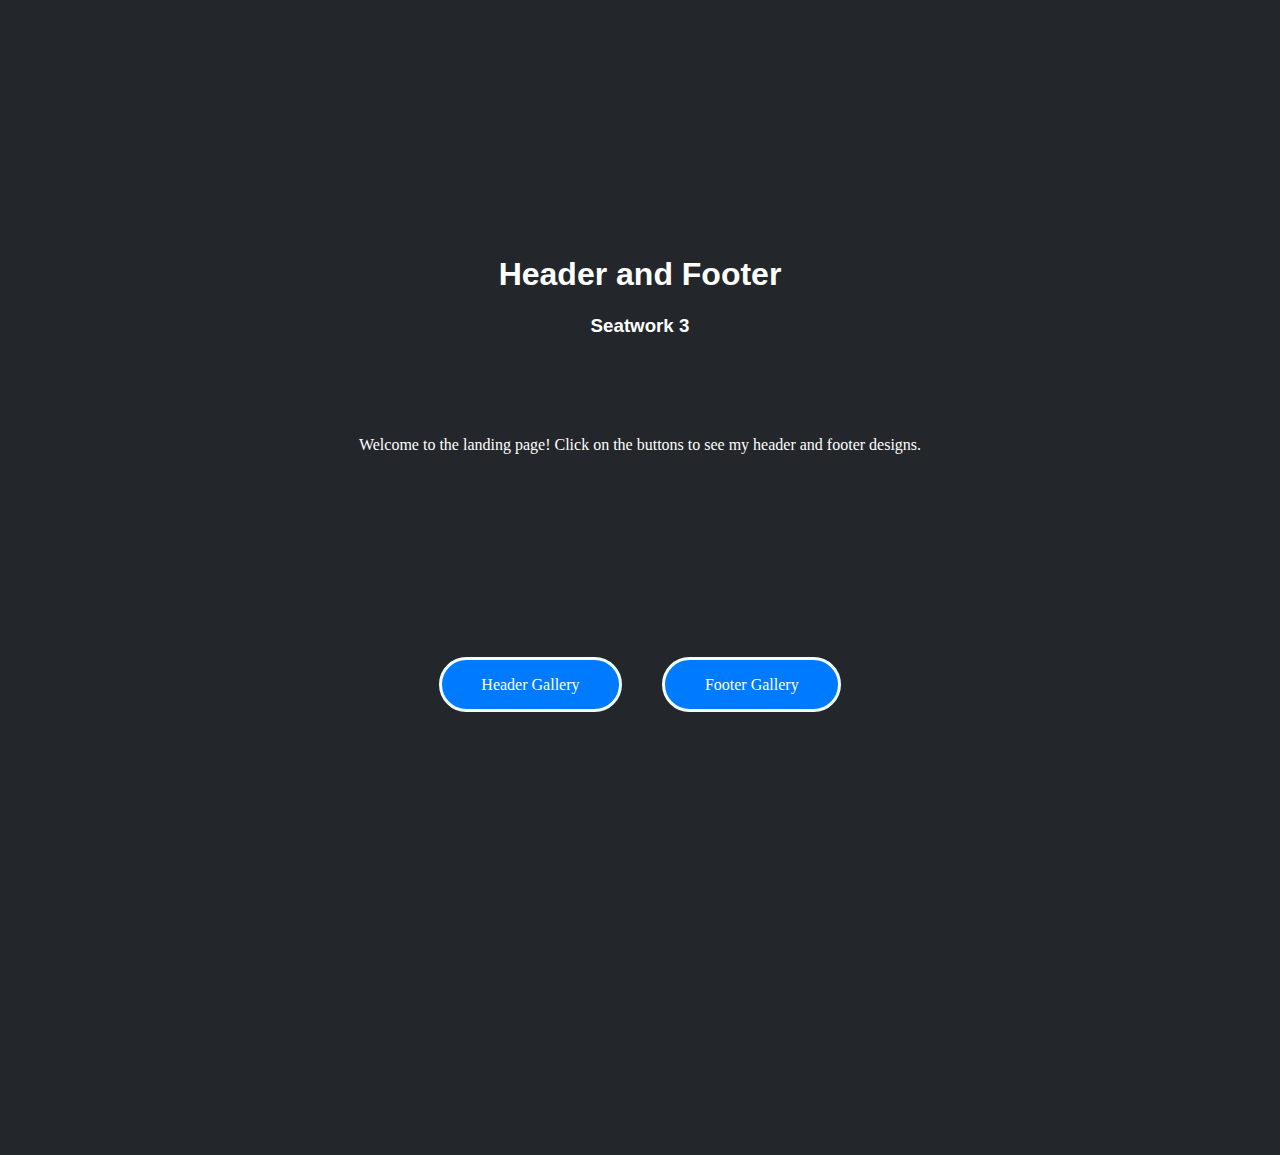
==== index.html @ 7ed3a157 "Website has been updated" ====
<!DOCTYPE html>
<html lang="en">
<head>
    <meta charset="UTF-8">
    <meta name="viewport" content="width=device-width, initial-scale=1.0">
    <link rel="stylesheet" href="./assets/css/style.css">
    <title>Header and Footer</title>
</head>
<body>
    <div class="container">
        <h1> Header and Footer </h1>
        <h3> Seatwork 3 </h3>
        <p> Welcome to the landing page! Click on the buttons to see my header and footer designs. </p>

        <div class="button-container">
            <!-- Buttons for Header Gallery and Footer Gallery -->
            <a href="./pages/header-gallery/index.html" class="btn">Header Gallery</a>
            <a href="./pages/footer-gallery/index.html" class="btn">Footer Gallery</a>
        </div>
    </div>
</body>
</html>
---- assets/css/style.css ----
body{
    background-color: #23272b;
}

.button-container {
  display: flex;
  justify-content: center;
  align-items: center;
  height: 50vh; /* This makes the container take the full height of the viewport */
}

.btn {
  display: inline-block;
  margin: 20px;
  margin-top: 0px;
  padding: 2% 5%;
  background-color: #007bff;
  border-style: solid;
  border-color: azure;
  color: white;
  text-decoration: none;
  border-radius: 50px;
  transition: background-color 0.3s;
}

.btn:hover {
  background-color: #0056b3;
  border-color: rgb(181, 204, 204);
}

h1,h3{
  font-family: 'Segoe UI', Tahoma, Geneva, Verdana, sans-serif;
  text-align: center;
  color:white;
}

p {
  padding-top: 80px;
  color:white;
  text-align: center;
}

.container {
  padding: 35px;
  margin: 200px;
}
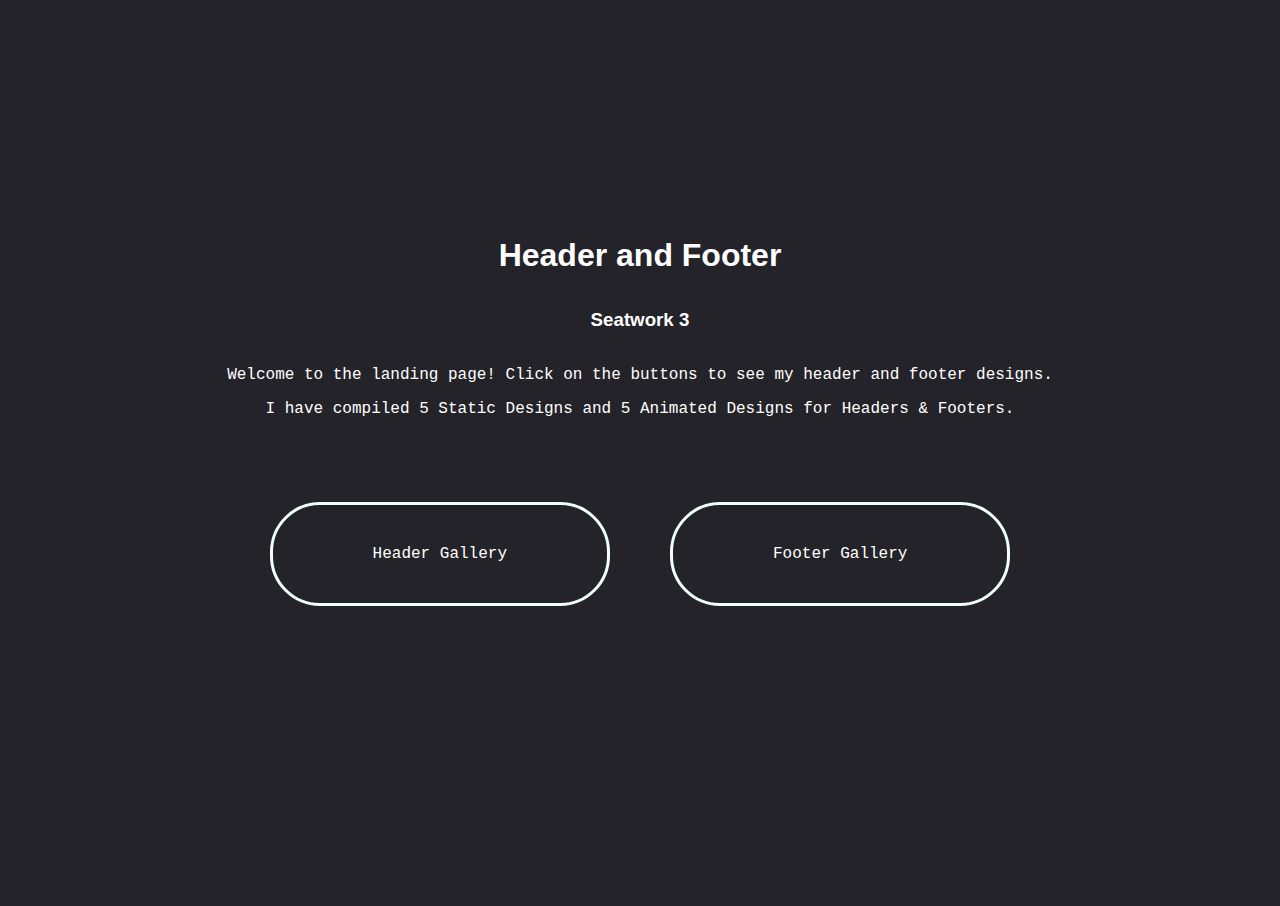
==== commit 1ce9769f: "Updated the website" ====
--- a/index.html
+++ b/index.html
@@ -4,13 +4,14 @@
     <meta charset="UTF-8">
     <meta name="viewport" content="width=device-width, initial-scale=1.0">
     <link rel="stylesheet" href="./assets/css/style.css">
-    <title>Header and Footer</title>
+    <title>Seatwork 3 - Header and Footer</title>
 </head>
 <body>
     <div class="container">
         <h1> Header and Footer </h1>
         <h3> Seatwork 3 </h3>
         <p> Welcome to the landing page! Click on the buttons to see my header and footer designs. </p>
+        <p> I have compiled 5 Static Designs and 5 Animated Designs for Headers & Footers.</p>
 
         <div class="button-container">
             <!-- Buttons for Header Gallery and Footer Gallery -->
--- a/assets/css/style.css
+++ b/assets/css/style.css
@@ -1,20 +1,42 @@
+/* Style the scrollbar itself (width, background) */
+::-webkit-scrollbar {
+  width: 10px; /* Adjust the width of the scrollbar */
+}
+
+/* Style the track of the scrollbar */
+::-webkit-scrollbar-track {
+  background: #1f1e22; /* Light grey track */
+}
+
+/* Style the thumb of the scrollbar */
+::-webkit-scrollbar-thumb {
+  background: #888; /* Dark grey thumb */
+  border-radius: 5px; /* Rounded corners for the thumb */
+}
+
+/* Change the thumb color on hover */
+::-webkit-scrollbar-thumb:hover {
+  background: #555; /* Darker shade on hover */
+}
+
 body{
-    background-color: #23272b;
+  background-color: #242329;
+  font-family: 'Courier New', Courier, monospace;
 }
 
 .button-container {
   display: flex;
   justify-content: center;
   align-items: center;
-  height: 50vh; /* This makes the container take the full height of the viewport */
+  height: 30vh; /* This makes the container take the full height of the viewport */
 }
 
 .btn {
   display: inline-block;
-  margin: 20px;
+  margin: 30px;
   margin-top: 0px;
-  padding: 2% 5%;
-  background-color: #007bff;
+  padding: 40px 100px;
+  background-color: #242329;
   border-style: solid;
   border-color: azure;
   color: white;
@@ -24,23 +46,24 @@
 }
 
 .btn:hover {
-  background-color: #0056b3;
+  background-color: #1e1d24;
   border-color: rgb(181, 204, 204);
 }
 
 h1,h3{
+  margin: 35px;
   font-family: 'Segoe UI', Tahoma, Geneva, Verdana, sans-serif;
   text-align: center;
   color:white;
 }
 
 p {
-  padding-top: 80px;
   color:white;
   text-align: center;
 }
 
 .container {
-  padding: 35px;
+  padding: 2px;
   margin: 200px;
+  background-color: #242329;
 }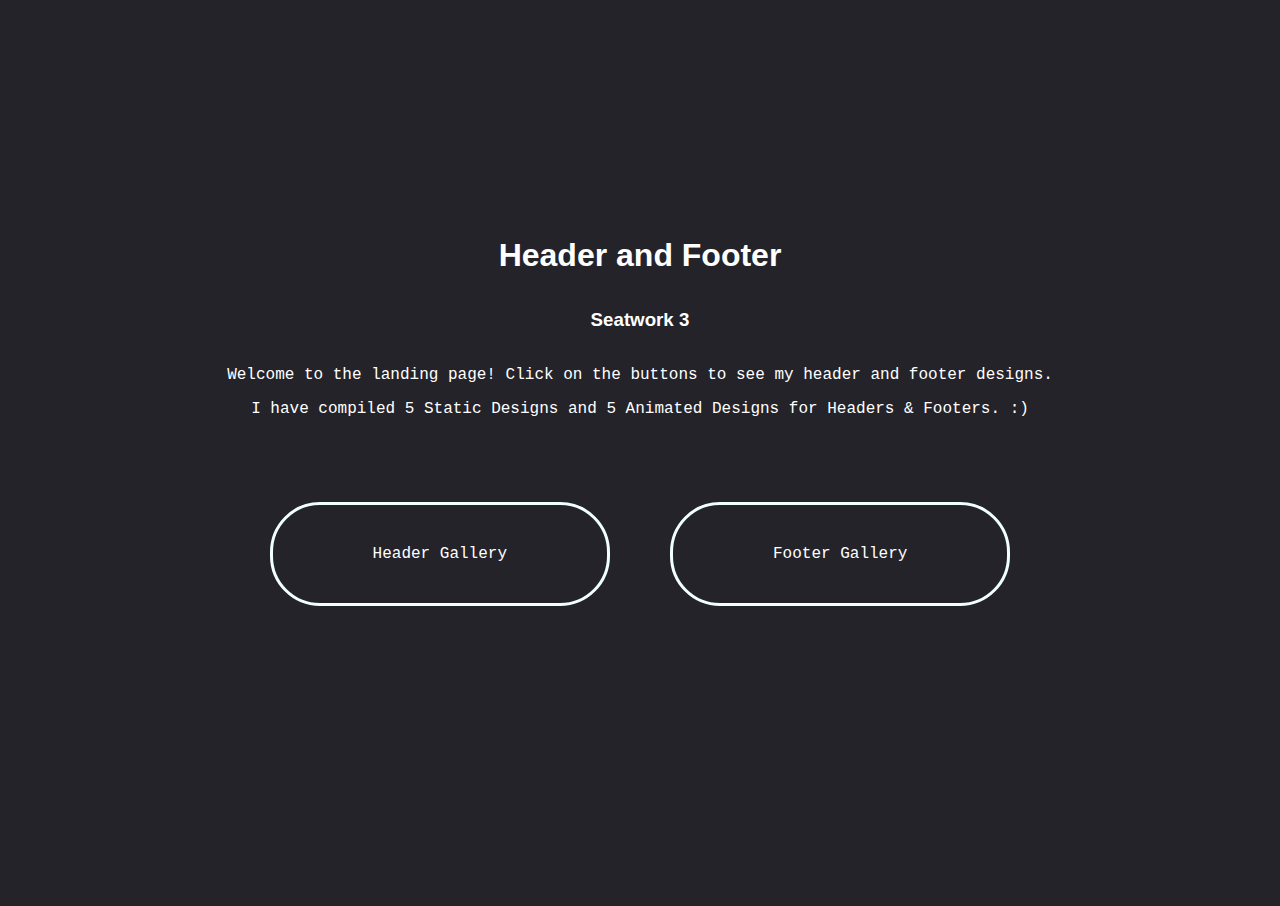
==== commit 6febca1f: "Update the landing page." ====
--- a/index.html
+++ b/index.html
@@ -10,8 +10,8 @@
     <div class="container">
         <h1> Header and Footer </h1>
         <h3> Seatwork 3 </h3>
-        <p> Welcome to the landing page! Click on the buttons to see my header and footer designs. </p>
-        <p> I have compiled 5 Static Designs and 5 Animated Designs for Headers & Footers.</p>
+        <p> Welcome to the landing page! Click on the buttons to see my header and footer designs.</p>
+        <p>I have compiled 5 Static Designs and 5 Animated Designs for Headers & Footers. :)</p>
 
         <div class="button-container">
             <!-- Buttons for Header Gallery and Footer Gallery -->
